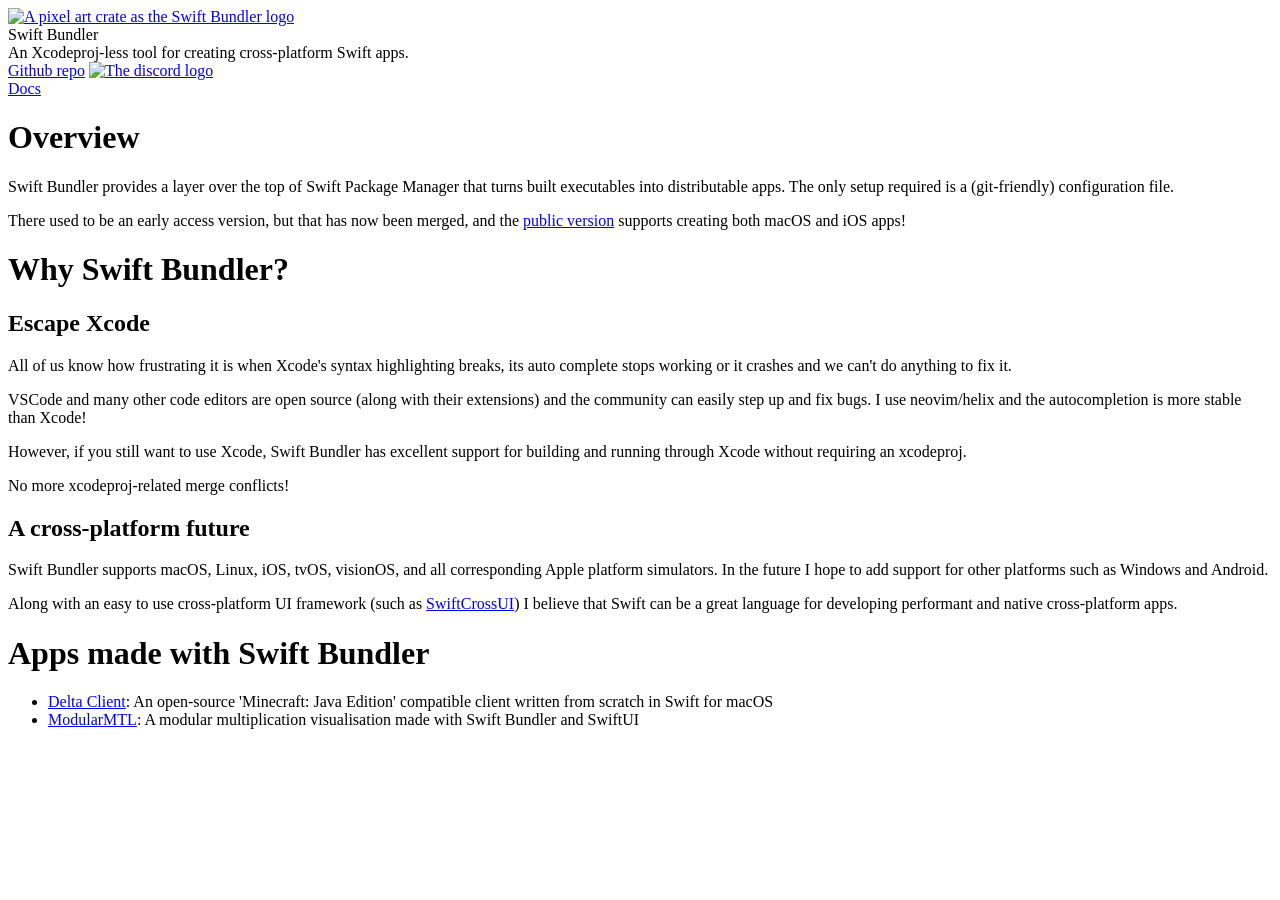
==== docs/index.html @ c46c12a6 "Update GitHub Pages documentation site to '858fc85'." ====
<html>
  <head>
    <title>Swift Bundler</title>
    <link rel="icon" href="favicon.ico?v=1">
    <link rel="stylesheet" href="css/main.css">
    <link rel="preconnect" href="https://fonts.googleapis.com">
    <link rel="preconnect" href="https://fonts.gstatic.com" crossorigin>
    <link href="https://fonts.googleapis.com/css2?family=Montserrat:wght@500;600&family=Work+Sans:wght@400;600&display=swap" rel="stylesheet">
  </head>
  <body>
    <a href="/"><img id="logo" src="image/logo.png" alt="A pixel art crate as the Swift Bundler logo"></a>
    <div id="title">Swift Bundler</div>
    <div id="blurb">An Xcodeproj-less tool for creating cross-platform Swift apps.</div>

    <div id="button-row">
      <a class="button" id="github-button" href="https://github.com/moreSwift/swift-bundler">Github repo</a>
      <a class="button" id="discord-button" href="https://moreswift.dev/discord">
        <img src="image/discord.png" alt="The discord logo">
      </a>
    </div>
    <a id="docs-link" href="documentation/swift-bundler">Docs</a>

    <h1>Overview</h1>
    <p>Swift Bundler provides a layer over the top of Swift Package Manager that turns built executables into distributable apps. The only setup required is a (git-friendly) configuration file.</p>
    <p>There used to be an early access version, but that has now been merged, and the <a href="https://github.com/moreSwift/swift-bundler">public version</a> supports creating both macOS and iOS apps!</p>

    <h1>Why Swift Bundler?</h1>
    
    <h2>Escape Xcode</h2>
    <p>All of us know how frustrating it is when Xcode's syntax highlighting breaks, its auto complete stops working or it crashes and we can't do anything to fix it.</p>
    <p>VSCode and many other code editors are open source (along with their extensions) and the community can easily step up and fix bugs. I use neovim/helix and the autocompletion is more stable than Xcode!</p>
    <p>However, if you still want to use Xcode, Swift Bundler has excellent support for building and running through Xcode without requiring an xcodeproj.</p>
    <p>No more xcodeproj-related merge conflicts!</p>

    <h2>A cross-platform future</h2>
    <p>Swift Bundler supports macOS, Linux, iOS, tvOS, visionOS, and all corresponding Apple platform simulators. In the future I hope to add support for other platforms such as Windows and Android.</p>
    <p>Along with an easy to use cross-platform UI framework (such as <a href="https://github.com/moreSwift/swift-cross-ui">SwiftCrossUI</a>) I believe that Swift can be a great language for developing performant and native cross-platform apps.</p>

    <h1>Apps made with Swift Bundler</h1>
    <ul>
      <li><a href="https://deltaclient.app">Delta Client</a>: An open-source 'Minecraft: Java Edition' compatible client written from scratch in Swift for macOS</li>
      <li><a href="https://github.com/JezewskiG/ModularMTL">ModularMTL</a>: A modular multiplication visualisation made with Swift Bundler and SwiftUI</li>
    </ul>
  </body>
</html>
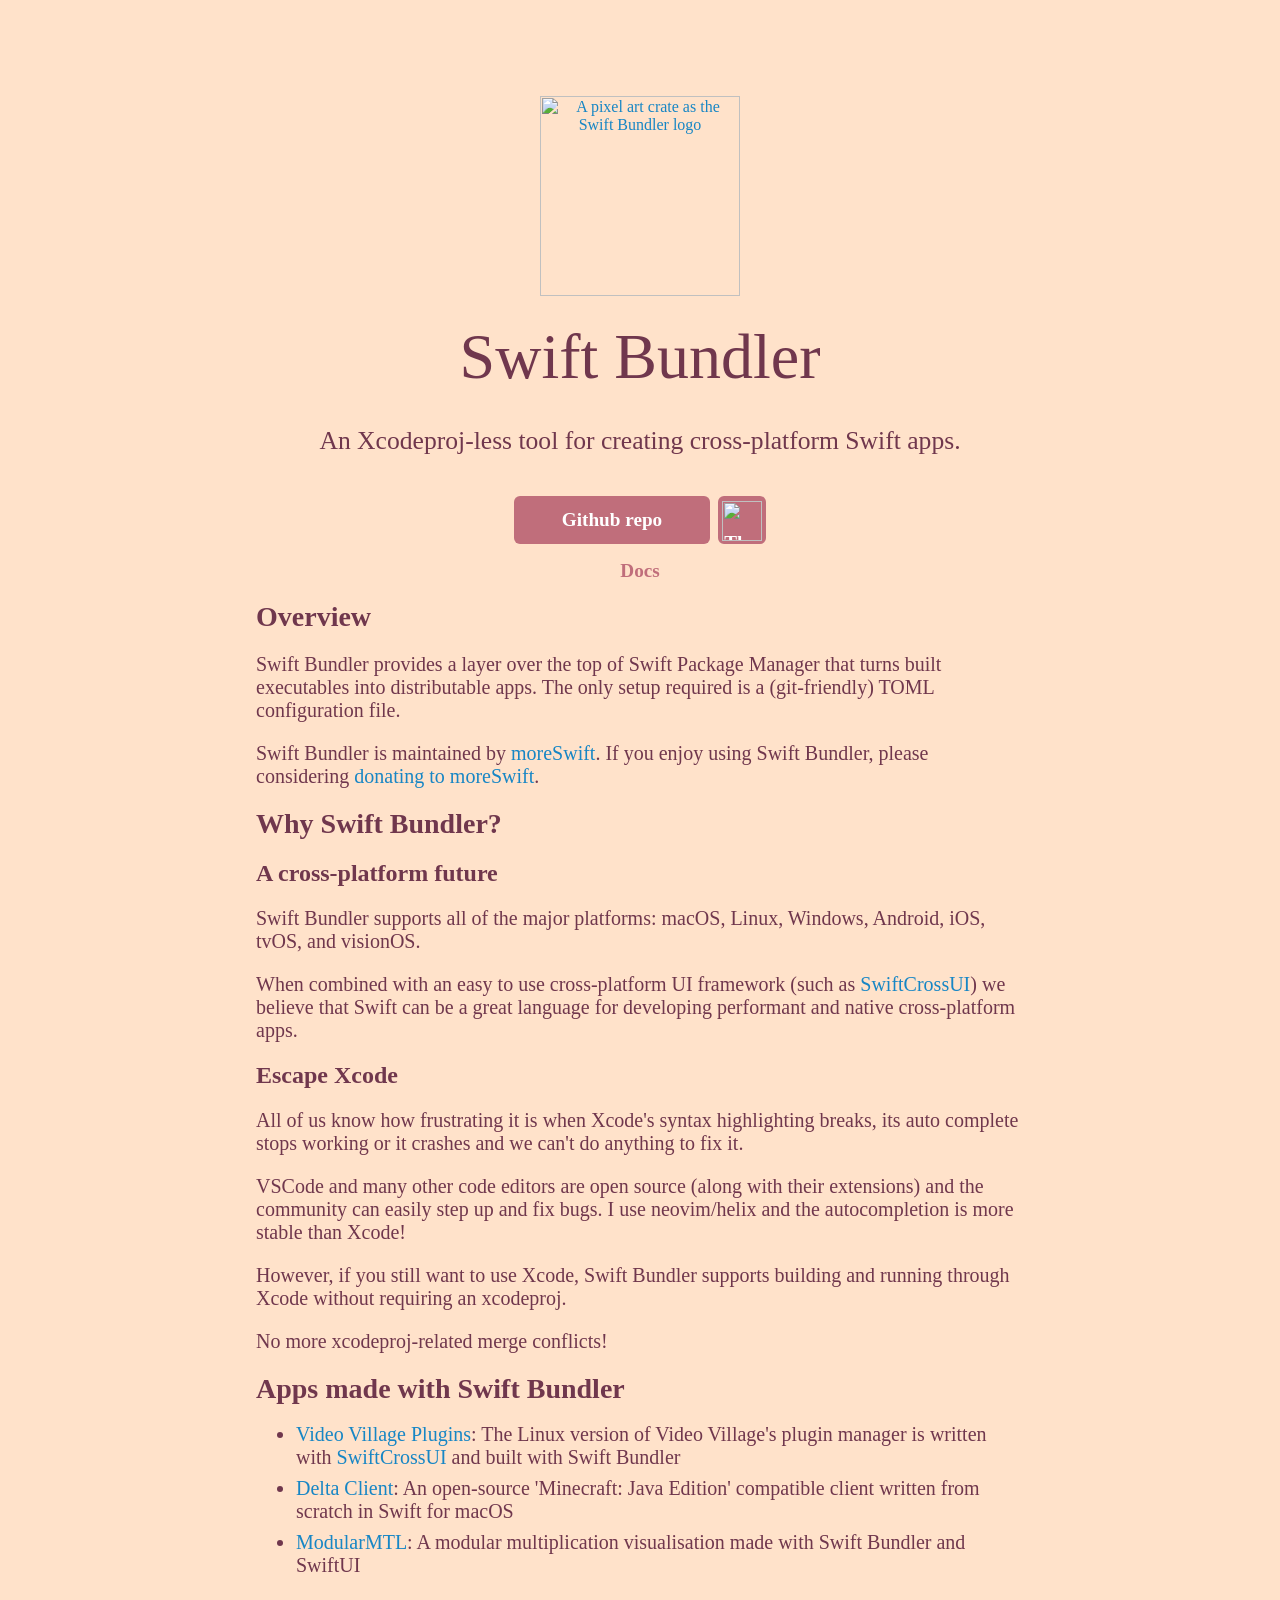
==== commit f373aeb8: "Update changed files in the 'docs' directory as well" ====
--- a/docs/index.html
+++ b/docs/index.html
@@ -21,23 +21,24 @@
     <a id="docs-link" href="documentation/swift-bundler">Docs</a>
 
     <h1>Overview</h1>
-    <p>Swift Bundler provides a layer over the top of Swift Package Manager that turns built executables into distributable apps. The only setup required is a (git-friendly) configuration file.</p>
-    <p>There used to be an early access version, but that has now been merged, and the <a href="https://github.com/moreSwift/swift-bundler">public version</a> supports creating both macOS and iOS apps!</p>
+    <p>Swift Bundler provides a layer over the top of Swift Package Manager that turns built executables into distributable apps. The only setup required is a (git-friendly) TOML configuration file.</p>
+    <p>Swift Bundler is maintained by <a href="https://github.com/moreSwift">moreSwift</a>. If you enjoy using Swift Bundler, please considering <a href="https://opencollective.com/moreswift">donating to moreSwift</a>.</p>
 
     <h1>Why Swift Bundler?</h1>
     
+    <h2>A cross-platform future</h2>
+    <p>Swift Bundler supports all of the major platforms: macOS, Linux, Windows, Android, iOS, tvOS, and visionOS.</p>
+    <p>When combined with an easy to use cross-platform UI framework (such as <a href="https://swiftcrossui.dev">SwiftCrossUI</a>) we believe that Swift can be a great language for developing performant and native cross-platform apps.</p>
+
     <h2>Escape Xcode</h2>
     <p>All of us know how frustrating it is when Xcode's syntax highlighting breaks, its auto complete stops working or it crashes and we can't do anything to fix it.</p>
     <p>VSCode and many other code editors are open source (along with their extensions) and the community can easily step up and fix bugs. I use neovim/helix and the autocompletion is more stable than Xcode!</p>
-    <p>However, if you still want to use Xcode, Swift Bundler has excellent support for building and running through Xcode without requiring an xcodeproj.</p>
+    <p>However, if you still want to use Xcode, Swift Bundler supports building and running through Xcode without requiring an xcodeproj.</p>
     <p>No more xcodeproj-related merge conflicts!</p>
-
-    <h2>A cross-platform future</h2>
-    <p>Swift Bundler supports macOS, Linux, iOS, tvOS, visionOS, and all corresponding Apple platform simulators. In the future I hope to add support for other platforms such as Windows and Android.</p>
-    <p>Along with an easy to use cross-platform UI framework (such as <a href="https://github.com/moreSwift/swift-cross-ui">SwiftCrossUI</a>) I believe that Swift can be a great language for developing performant and native cross-platform apps.</p>
 
     <h1>Apps made with Swift Bundler</h1>
     <ul>
+      <li><a href="https://videovillage.com/">Video Village Plugins</a>: The Linux version of Video Village's plugin manager is written with <a href="https://swiftcrossui.dev">SwiftCrossUI</a> and built with Swift Bundler</li>
       <li><a href="https://deltaclient.app">Delta Client</a>: An open-source 'Minecraft: Java Edition' compatible client written from scratch in Swift for macOS</li>
       <li><a href="https://github.com/JezewskiG/ModularMTL">ModularMTL</a>: A modular multiplication visualisation made with Swift Bundler and SwiftUI</li>
     </ul>
--- a/docs/css/main.css
+++ b/docs/css/main.css
@@ -0,0 +1,181 @@
+:root {
+  --main-bg-color: #ffe2ca;
+  --main-fg-color: #70374d;
+  --button-bg-color: #c06e7b;
+  --button-fg-color: var(--main-bg-color);
+}
+
+html,
+body {
+  margin: 0;
+  padding: 0;
+  font-family: "Work sans";
+}
+
+html {
+  background: var(--main-bg-color);
+  color: var(--main-fg-color);
+  -webkit-text-size-adjust: none;
+}
+
+body {
+  max-width: 100ch;
+  margin: auto;
+  margin-bottom: 6rem;
+  margin-top: 6rem;
+}
+
+#logo,
+#title {
+  margin: auto;
+  display: block;
+  text-align: center;
+}
+
+#logo {
+  width: 12.5rem;
+  height: 12.5rem;
+}
+
+#title {
+  font-size: 4rem;
+  font-weight: medium;
+  margin-top: 1.5rem;
+  margin-bottom: 2rem;
+}
+
+#blurb {
+  font-size: 1.6rem;
+  margin-bottom: 2.5rem;
+  text-align: center;
+}
+
+#button-row {
+  display: flex;
+  flex-direction: row;
+  justify-content: center;
+  margin-bottom: 1rem;
+}
+
+#docs-link {
+  display: block;
+  text-align: center;
+  color: var(--button-bg-color);
+  font-weight: bold;
+  font-size: 1.2rem;
+  margin-bottom: 1rem;
+  font-family: "Montserrat";
+}
+
+.button {
+  background: var(--button-bg-color);
+  color: white;
+  border-radius: 6px;
+  height: 3rem;
+  display: inline-block;
+  text-decoration: none;
+  padding: 0 3rem;
+  line-height: 3rem;
+  font-size: 1.2rem;
+  font-family: "Montserrat";
+  font-weight: 600;
+}
+
+.button:hover {
+  filter: brightness(0.97);
+}
+
+#button-row .button {
+  margin-left: 0.25rem;
+  margin-right: 0.25rem;
+}
+
+#discord-button {
+  padding: 0;
+  width: 3rem;
+  position: relative;
+}
+
+#discord-button img {
+  width: 2.5rem;
+  height: 2.5rem;
+  top: 53%;
+  left: 50%;
+  position: absolute;
+  transform: translate(-50%, -50%);
+}
+
+#title,
+h1,
+h2 {
+  font-family: "Montserrat";
+}
+
+h1,
+h2 {
+  font-weight: 600;
+}
+
+h1 {
+  font-size: 1.75rem;
+}
+
+h2 {
+  font-size: 1.5rem;
+}
+
+p,
+li {
+  font-size: 1.25rem;
+}
+
+a {
+  text-decoration: none;
+  color: #1786c5;
+}
+
+li {
+  margin-bottom: 0.5rem;
+}
+
+/* Media queries */
+
+@media (max-width: 1280px) {
+  body {
+    width: 60vw;
+  }
+}
+
+@media (max-width: 1060px) {
+  body {
+    width: 80vw;
+  }
+
+  html {
+    font-size: 24px;
+  }
+
+  p,
+  li,
+  #blurb {
+    font-size: 1.5rem;
+  }
+}
+
+@media (max-height: 600px) {
+  #logo {
+    width: 9rem;
+    height: 9rem;
+  }
+
+  #title {
+    font-size: 3rem;
+    margin-top: 1rem;
+    margin-bottom: 1.5rem;
+  }
+
+  body {
+    margin-top: 2rem;
+    margin-bottom: 2rem;
+  }
+}
